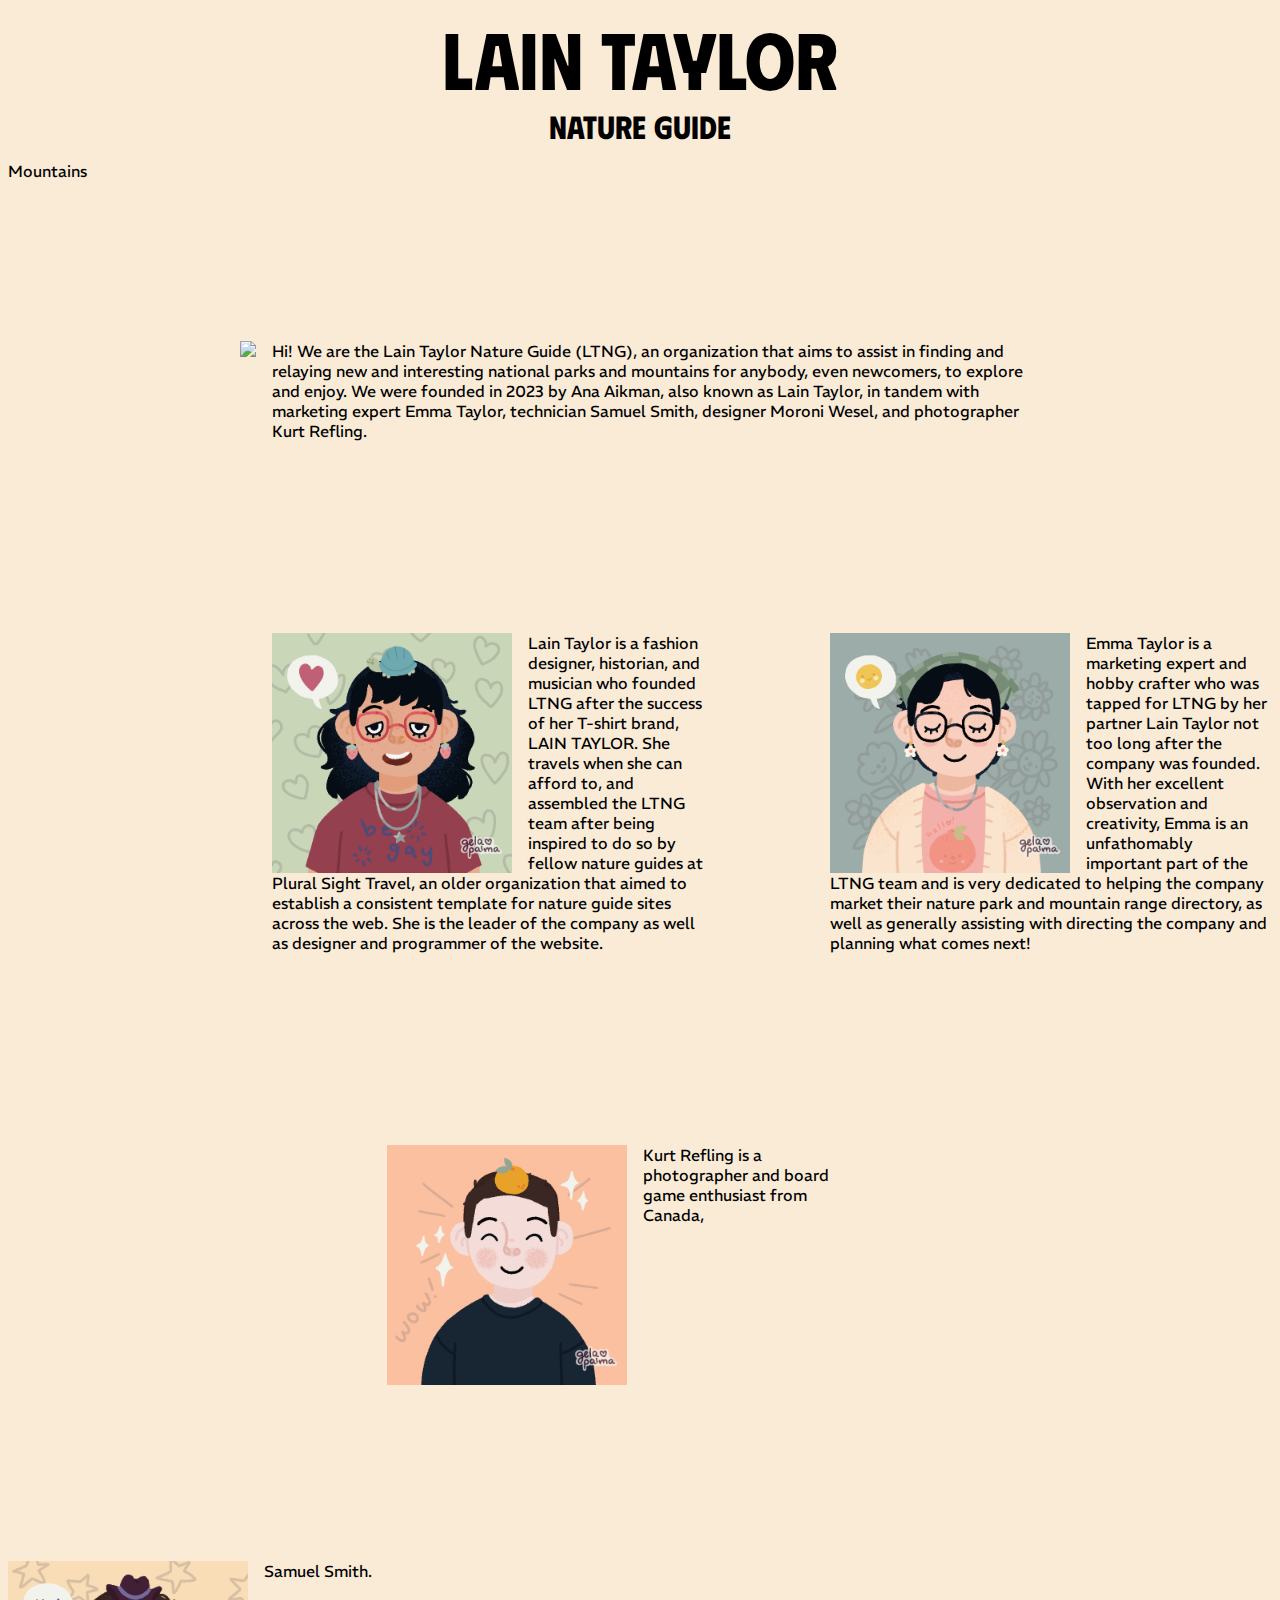
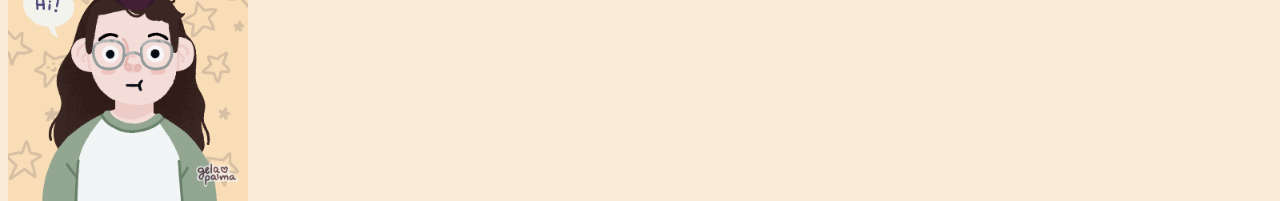
==== index.html @ 3f3a0c56 "Initial commit" ====
<!DOCTYPE html>
<html lang="en">
<head>
    <meta charset="UTF-8">
    <meta name="viewport" content="width=device-width, initial-scale=1.0">
    <title>Document</title>
    <link rel="preconnect" href="https://fonts.googleapis.com">
    <link rel="preconnect" href="https://fonts.gstatic.com" crossorigin>
    <link href="https://fonts.googleapis.com/css2?family=Phudu:wght@500;600;700&family=REM:wght@300;400;500;600;700&display=swap" rel="stylesheet">
    <link rel="stylesheet" href="styles.css" type="text/css">
</head>
<body>
    <h1 class="title">Lain Taylor</h1>
    <h1 class="subtitle">Nature Guide</h1>
    <div class="center">
        <p><a>Mountains</a></p>
    </div>
    <div class="intro">
        <p><img class="profile" src="images\profile\main.jpg">Hi! We are the Lain Taylor Nature Guide (LTNG), 
            an organization that aims to assist in finding and relaying new and interesting national parks and mountains for 
            anybody, even newcomers, to explore and enjoy. We were founded in 2023 by Ana Aikman, also known as Lain Taylor, in tandem with
            marketing expert Emma Taylor, technician Samuel Smith, designer Moroni Wesel, and photographer Kurt Refling.</p>
    </div>
    <div class="set">
        <div class="blurb" id="emma">
            <p><img class="profile" src="images\profile\emma.png">Emma Taylor is a marketing expert and hobby crafter
            who was tapped for LTNG by her partner Lain Taylor not too long after the company was founded. With her
            excellent observation and creativity, Emma is an unfathomably important part of the LTNG team and is very
            dedicated to helping the company market their nature park and mountain range directory, as well as generally
            assisting with directing the company and planning what comes next!</p>
        </div>
        <div class="blurb" id="lain">
            <p><img class="profile" src="images\profile\lain.png">Lain Taylor is a fashion designer, historian, and musician
            who founded LTNG after the success of her T-shirt brand, LAIN TAYLOR. She travels when she can afford to,
            and assembled the LTNG team after being inspired to do so by fellow nature guides at Plural Sight Travel, 
            an older organization that aimed to establish a consistent template for nature guide sites across the web.
            She is the leader of the company as well as designer and programmer of the website.</p>
        </div>
        <div class="blurb" id="kurt">
            <p><img class="profile" src="images\profile\kurt.png">Kurt Refling is a photographer and board game enthusiast from
            Canada, </p>
        </div>
        <div class="blurb" id="sam">
            <p><img class="profile" src="images\profile\sam.png">Samuel Smith.</p>
        </div>
    </div>
</body>
</html>
---- styles.css ----
body {
    background-color: antiquewhite;
}
p {
    font-family: 'REM', sans-serif;
}
.blurb {
    width: 5em;
    margin-top: 10em;
}
.center {
    margin: auto;
}
.intro {
    width: 50em;
    margin: auto;
    margin-top: 10em;
}
.profile {
    height: 15em;
    float: left;
    margin-right: 1em;
}
.set {
    width: 100%;
}
.subtitle {
    text-align: center;
    font-family: 'Phudu';
    margin: auto;
}
.title {
    font-family: 'Phudu', sans-serif;
    font-size: 5em;
    text-align: center;
    margin: auto;
}
#emma {
    width: 35%;
    float: right;
    margin-bottom: 1em;
}
#kurt {
    width: 35%;
    float: right;
}
#lain {
    width: 35%;
    float: left;
}
#sam {
    width: 35%;
    float: left;
}
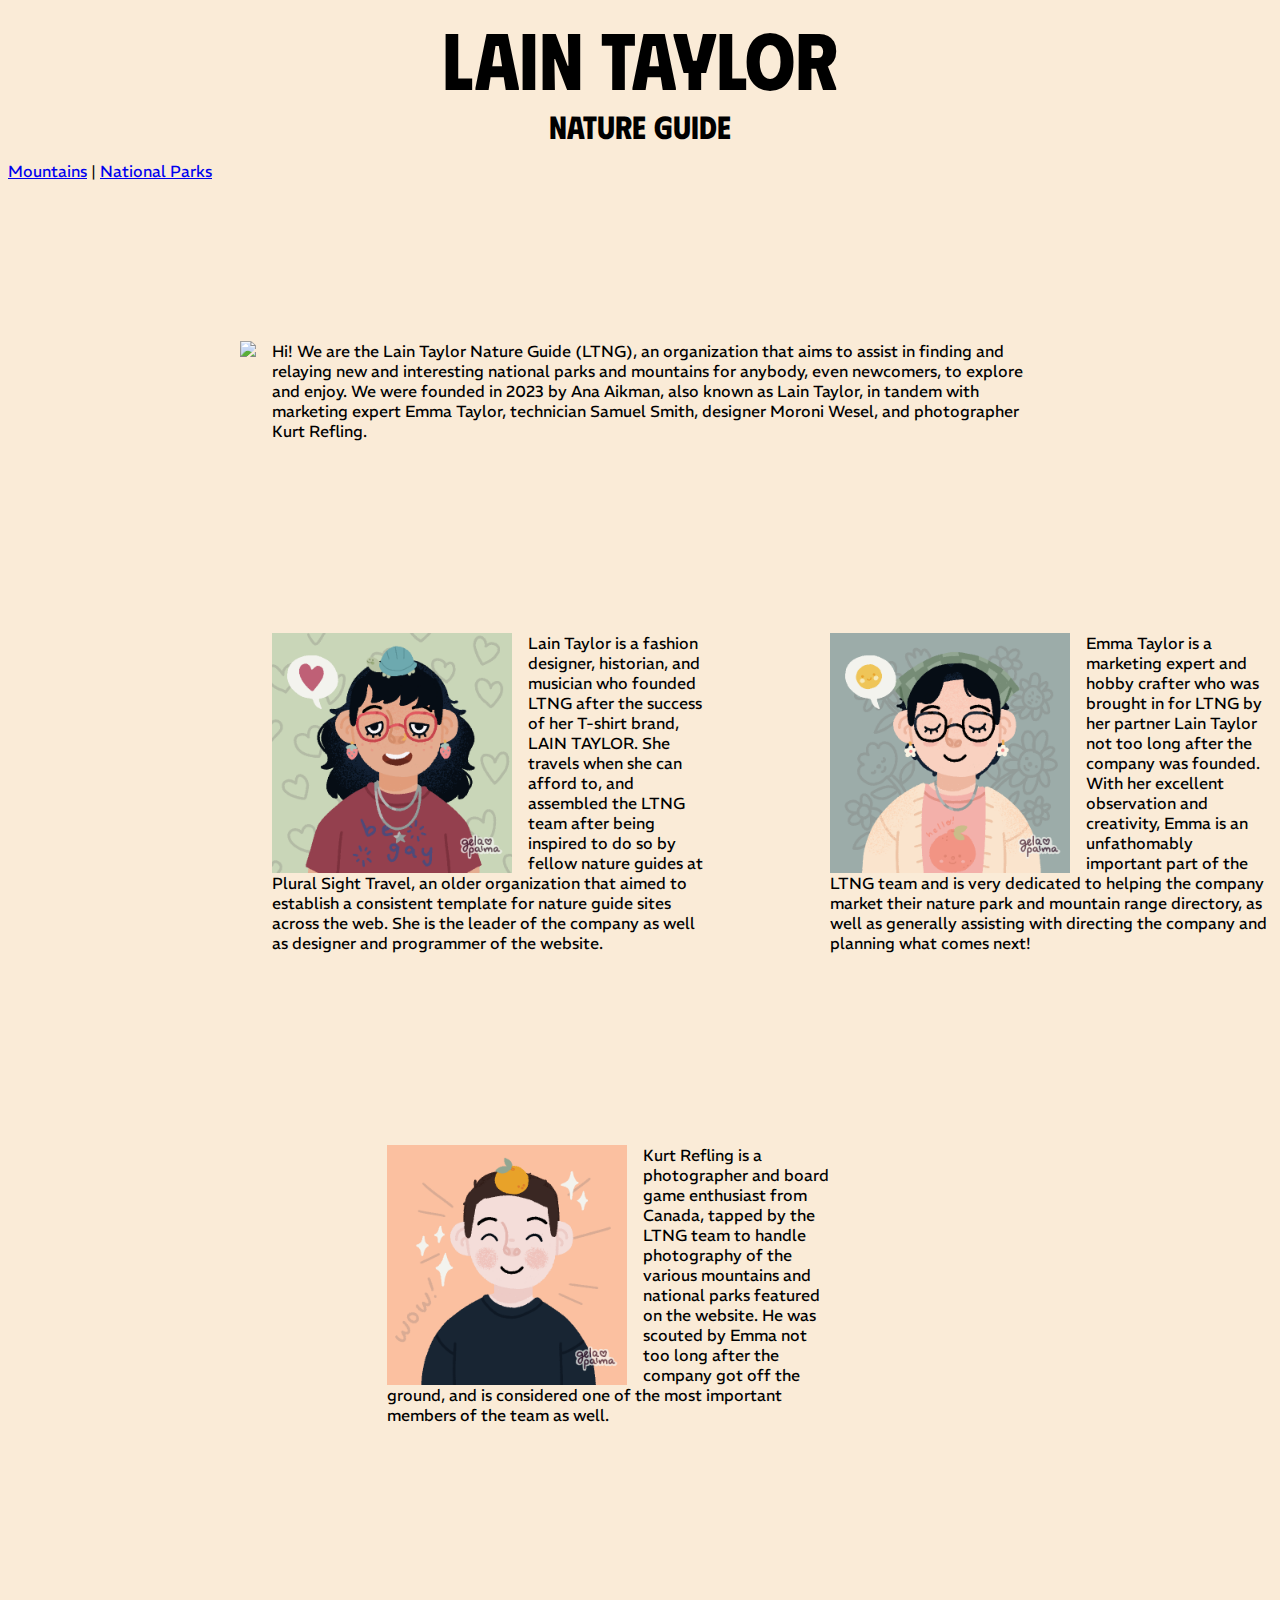
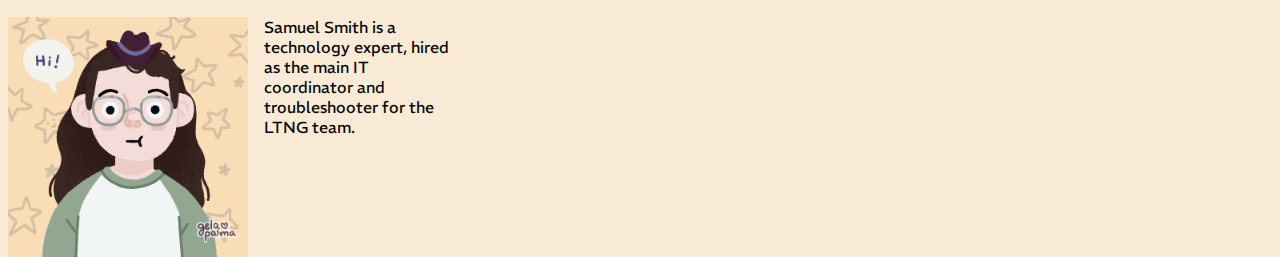
==== commit a899b201: "Added more to index and parks" ====
--- a/index.html
+++ b/index.html
@@ -3,7 +3,7 @@
 <head>
     <meta charset="UTF-8">
     <meta name="viewport" content="width=device-width, initial-scale=1.0">
-    <title>Document</title>
+    <title>Home - Lain Taylor Nature Guide</title>
     <link rel="preconnect" href="https://fonts.googleapis.com">
     <link rel="preconnect" href="https://fonts.gstatic.com" crossorigin>
     <link href="https://fonts.googleapis.com/css2?family=Phudu:wght@500;600;700&family=REM:wght@300;400;500;600;700&display=swap" rel="stylesheet">
@@ -13,7 +13,7 @@
     <h1 class="title">Lain Taylor</h1>
     <h1 class="subtitle">Nature Guide</h1>
     <div class="center">
-        <p><a>Mountains</a></p>
+        <p><a href="./mountains.html">Mountains</a> | <a href="./parks.html">National Parks</a></p>
     </div>
     <div class="intro">
         <p><img class="profile" src="images\profile\main.jpg">Hi! We are the Lain Taylor Nature Guide (LTNG), 
@@ -24,7 +24,7 @@
     <div class="set">
         <div class="blurb" id="emma">
             <p><img class="profile" src="images\profile\emma.png">Emma Taylor is a marketing expert and hobby crafter
-            who was tapped for LTNG by her partner Lain Taylor not too long after the company was founded. With her
+            who was brought in for LTNG by her partner Lain Taylor not too long after the company was founded. With her
             excellent observation and creativity, Emma is an unfathomably important part of the LTNG team and is very
             dedicated to helping the company market their nature park and mountain range directory, as well as generally
             assisting with directing the company and planning what comes next!</p>
@@ -38,10 +38,13 @@
         </div>
         <div class="blurb" id="kurt">
             <p><img class="profile" src="images\profile\kurt.png">Kurt Refling is a photographer and board game enthusiast from
-            Canada, </p>
+            Canada, tapped by the LTNG team to handle photography of the various mountains and national parks featured on the website.
+            He was scouted by Emma not too long after the company got off the ground, and is considered one of the most important members
+            of the team as well.</p>
         </div>
         <div class="blurb" id="sam">
-            <p><img class="profile" src="images\profile\sam.png">Samuel Smith.</p>
+            <p><img class="profile" src="images\profile\sam.png">Samuel Smith is a technology expert, hired as the main IT coordinator and troubleshooter
+            for the LTNG team.</p>
         </div>
     </div>
 </body>
--- a/styles.css
+++ b/styles.css
@@ -1,53 +1,81 @@
 body {
     background-color: antiquewhite;
 }
+
+button {
+    font-family: 'REM', sans-serif;
+}
+
+h1 {
+    font-family: 'Phudu', sans-serif;
+}
+
+input {
+    font-family: 'REM', sans-serif;
+}
+
+input::placeholder {
+    font-family: 'REM', sans-serif;
+}
+
 p {
     font-family: 'REM', sans-serif;
 }
+
 .blurb {
     width: 5em;
     margin-top: 10em;
 }
+
 .center {
     margin: auto;
 }
+
 .intro {
     width: 50em;
     margin: auto;
     margin-top: 10em;
 }
+
 .profile {
     height: 15em;
     float: left;
     margin-right: 1em;
 }
+
 .set {
     width: 100%;
 }
+
 .subtitle {
     text-align: center;
-    font-family: 'Phudu';
+    font-family: 'Phudu', sans-serif;
     margin: auto;
 }
+
 .title {
     font-family: 'Phudu', sans-serif;
     font-size: 5em;
     text-align: center;
     margin: auto;
 }
+
 #emma {
     width: 35%;
     float: right;
     margin-bottom: 1em;
 }
+
 #kurt {
     width: 35%;
     float: right;
 }
+
 #lain {
     width: 35%;
     float: left;
 }
+
 #sam {
     width: 35%;
     float: left;
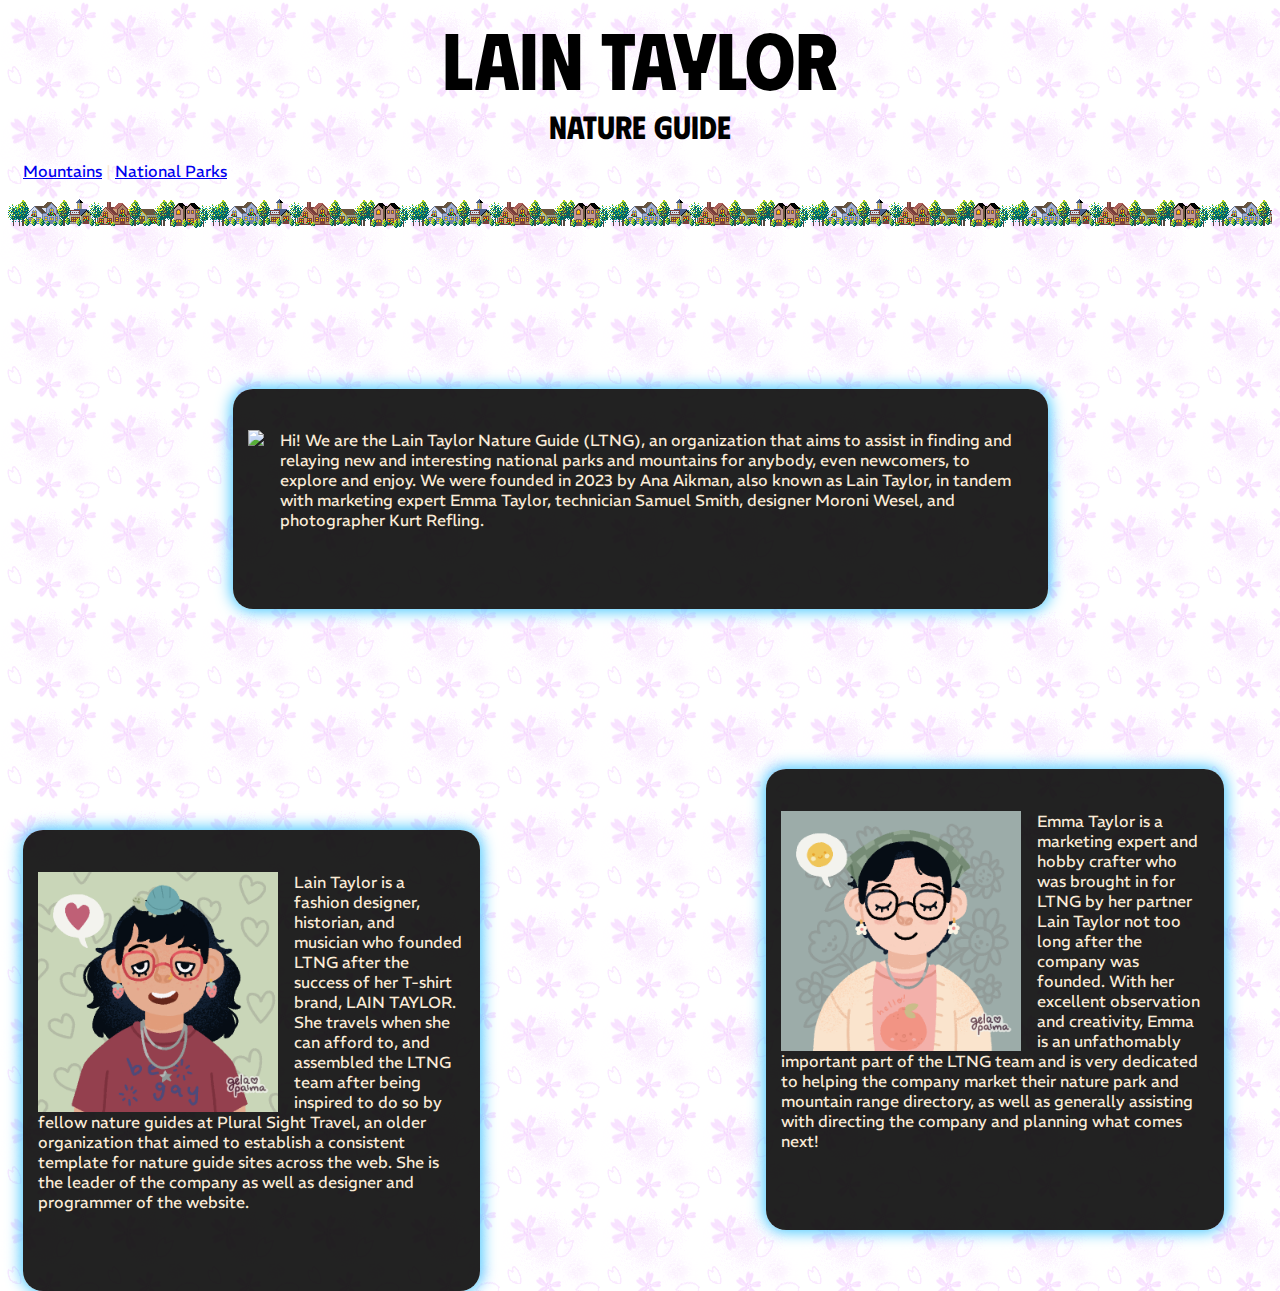
==== commit 709373ea: "changed background and divider layout" ====
--- a/index.html
+++ b/index.html
@@ -15,37 +15,28 @@
     <div class="center">
         <p><a href="./mountains.html">Mountains</a> | <a href="./parks.html">National Parks</a></p>
     </div>
+    <div class="house"></div>
     <div class="intro">
-        <p><img class="profile" src="images\profile\main.jpg">Hi! We are the Lain Taylor Nature Guide (LTNG), 
+        <p><img class="profile" src="assets\images\profile\main.JPG">Hi! We are the Lain Taylor Nature Guide (LTNG), 
             an organization that aims to assist in finding and relaying new and interesting national parks and mountains for 
             anybody, even newcomers, to explore and enjoy. We were founded in 2023 by Ana Aikman, also known as Lain Taylor, in tandem with
             marketing expert Emma Taylor, technician Samuel Smith, designer Moroni Wesel, and photographer Kurt Refling.</p>
     </div>
     <div class="set">
         <div class="blurb" id="emma">
-            <p><img class="profile" src="images\profile\emma.png">Emma Taylor is a marketing expert and hobby crafter
+            <p><img class="profile" src="assets\images\profile\emma.png">Emma Taylor is a marketing expert and hobby crafter
             who was brought in for LTNG by her partner Lain Taylor not too long after the company was founded. With her
             excellent observation and creativity, Emma is an unfathomably important part of the LTNG team and is very
             dedicated to helping the company market their nature park and mountain range directory, as well as generally
             assisting with directing the company and planning what comes next!</p>
         </div>
         <div class="blurb" id="lain">
-            <p><img class="profile" src="images\profile\lain.png">Lain Taylor is a fashion designer, historian, and musician
+            <p><img class="profile" src="assets\images\profile\lain.png">Lain Taylor is a fashion designer, historian, and musician
             who founded LTNG after the success of her T-shirt brand, LAIN TAYLOR. She travels when she can afford to,
             and assembled the LTNG team after being inspired to do so by fellow nature guides at Plural Sight Travel, 
             an older organization that aimed to establish a consistent template for nature guide sites across the web.
             She is the leader of the company as well as designer and programmer of the website.</p>
         </div>
-        <div class="blurb" id="kurt">
-            <p><img class="profile" src="images\profile\kurt.png">Kurt Refling is a photographer and board game enthusiast from
-            Canada, tapped by the LTNG team to handle photography of the various mountains and national parks featured on the website.
-            He was scouted by Emma not too long after the company got off the ground, and is considered one of the most important members
-            of the team as well.</p>
-        </div>
-        <div class="blurb" id="sam">
-            <p><img class="profile" src="images\profile\sam.png">Samuel Smith is a technology expert, hired as the main IT coordinator and troubleshooter
-            for the LTNG team.</p>
-        </div>
     </div>
 </body>
 </html>--- a/styles.css
+++ b/styles.css
@@ -1,9 +1,20 @@
 body {
     background-color: antiquewhite;
+    background-image: url("assets/elements/flowersbg.gif");
 }
 
 button {
     font-family: 'REM', sans-serif;
+}
+
+div {
+    margin-bottom: 40px;
+    padding-left: 15px;
+}
+
+div p {
+    color: antiquewhite;
+    padding-right: 4%;
 }
 
 h1 {
@@ -23,18 +34,45 @@
 }
 
 .blurb {
+    margin: 0 auto;
+    background: rgb(10, 10, 10, 0.9);
+    border-radius: 20px;
     width: 5em;
     margin-top: 10em;
+    padding-top: 2%;
+    padding-bottom: 5%;
+    /*Quick guide to box-shadow:
+    First two numbers are vertical and horizontal offset.
+    Third number is how far to spread the fuzzy effect.
+    Fourth number is how much solid border/shadow there should be before the fuzzy effect begins.
+    */
+    box-shadow: 0px 0px 15px 2px #42c6ff;
 }
 
 .center {
     margin: auto;
 }
 
+.house {
+    background: url("assets/elements/housediv.gif");
+    height: 32px;
+}
+
 .intro {
+    margin: 0 auto;
+    background: rgb(10, 10, 10, 0.9);
+    border-radius: 20px;
     width: 50em;
     margin: auto;
     margin-top: 10em;
+    padding-top: 2%;
+    padding-bottom: 5%;
+    /*Quick guide to box-shadow:
+    First two numbers are vertical and horizontal offset.
+    Third number is how far to spread the fuzzy effect.
+    Fourth number is how much solid border/shadow there should be before the fuzzy effect begins.
+    */
+    box-shadow: 0px 0px 15px 2px #42c6ff;
 }
 
 .profile {
@@ -64,20 +102,12 @@
     width: 35%;
     float: right;
     margin-bottom: 1em;
-}
-
-#kurt {
-    width: 35%;
-    float: right;
+    margin-right: 5%;
 }
 
 #lain {
     width: 35%;
     float: left;
+    margin-right: 5%;
 }
 
-#sam {
-    width: 35%;
-    float: left;
-}
-
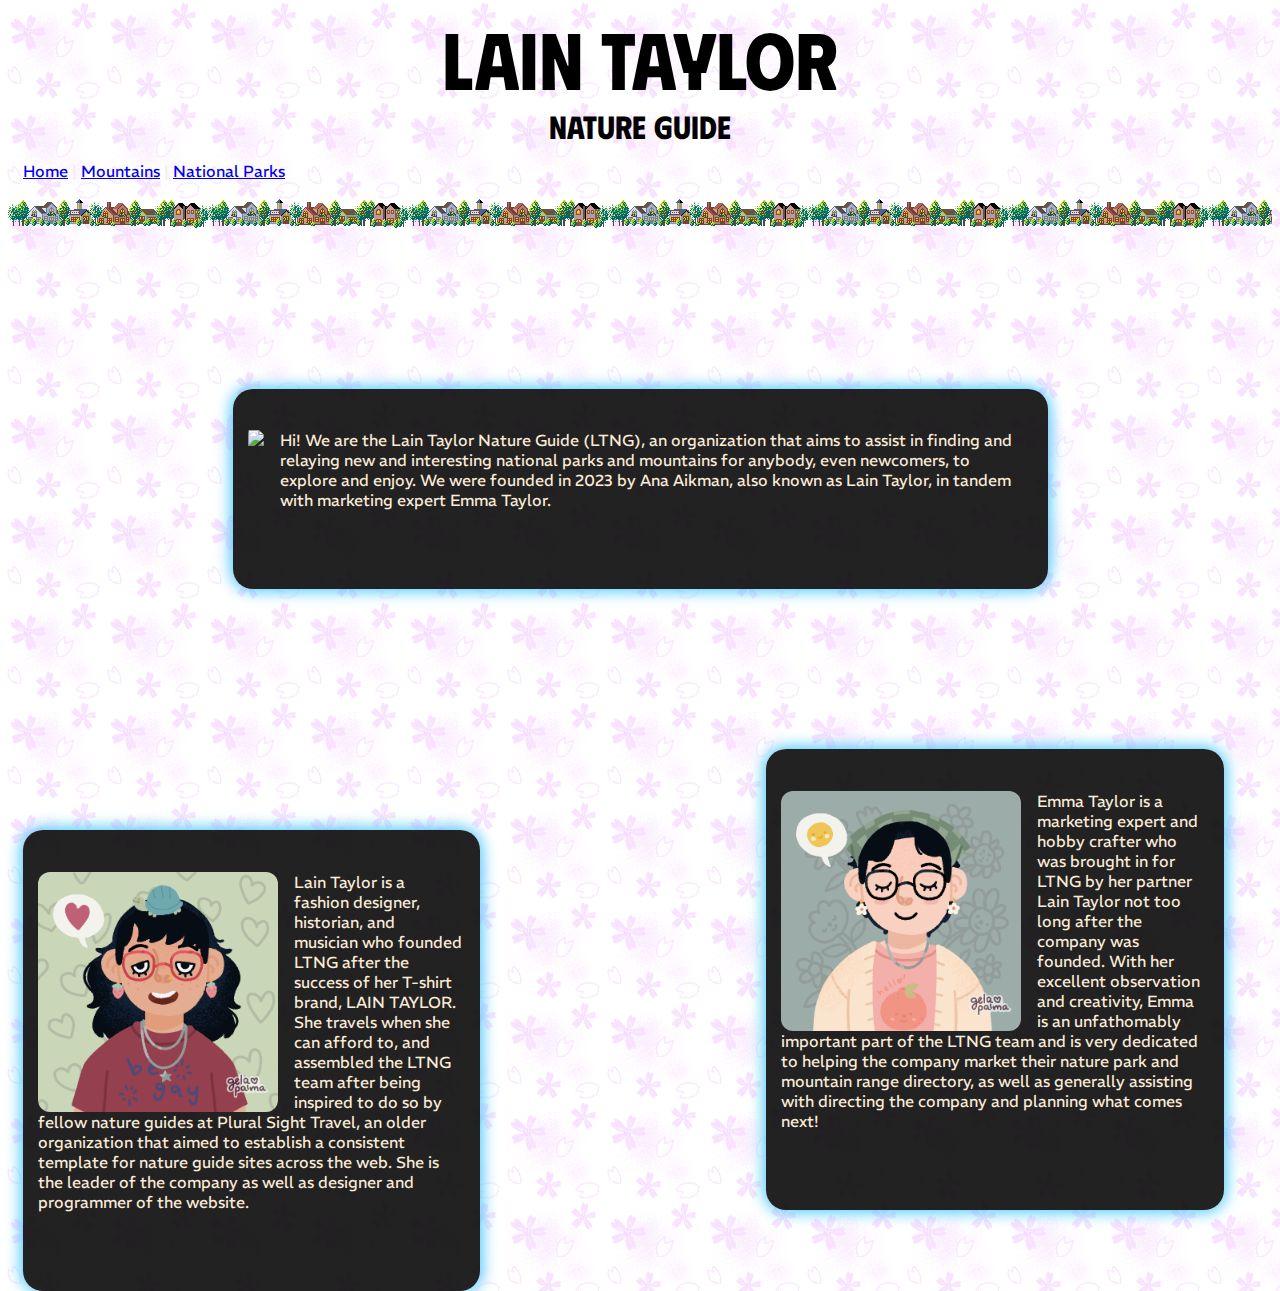
==== commit b410b2aa: "finished website!!!" ====
--- a/index.html
+++ b/index.html
@@ -13,14 +13,14 @@
     <h1 class="title">Lain Taylor</h1>
     <h1 class="subtitle">Nature Guide</h1>
     <div class="center">
-        <p><a href="./mountains.html">Mountains</a> | <a href="./parks.html">National Parks</a></p>
+        <p> <a href="./index.html">Home</a> | <a href="./mountains.html">Mountains</a> | <a href="./parks.html">National Parks</a></p>
     </div>
     <div class="house"></div>
     <div class="intro">
         <p><img class="profile" src="assets\images\profile\main.JPG">Hi! We are the Lain Taylor Nature Guide (LTNG), 
             an organization that aims to assist in finding and relaying new and interesting national parks and mountains for 
             anybody, even newcomers, to explore and enjoy. We were founded in 2023 by Ana Aikman, also known as Lain Taylor, in tandem with
-            marketing expert Emma Taylor, technician Samuel Smith, designer Moroni Wesel, and photographer Kurt Refling.</p>
+            marketing expert Emma Taylor.</p>
     </div>
     <div class="set">
         <div class="blurb" id="emma">
--- a/styles.css
+++ b/styles.css
@@ -17,6 +17,10 @@
     padding-right: 4%;
 }
 
+div img {
+    border-radius: 5%;
+}
+
 h1 {
     font-family: 'Phudu', sans-serif;
 }
@@ -29,7 +33,16 @@
     font-family: 'REM', sans-serif;
 }
 
+option {
+    font-family: 'REM', sans-serif;
+}
+
+
 p {
+    font-family: 'REM', sans-serif;
+}
+
+select {
     font-family: 'REM', sans-serif;
 }
 
@@ -65,6 +78,22 @@
     width: 50em;
     margin: auto;
     margin-top: 10em;
+    padding-top: 2%;
+    padding-bottom: 5%;
+    /*Quick guide to box-shadow:
+    First two numbers are vertical and horizontal offset.
+    Third number is how far to spread the fuzzy effect.
+    Fourth number is how much solid border/shadow there should be before the fuzzy effect begins.
+    */
+    box-shadow: 0px 0px 15px 2px #42c6ff;
+}
+
+.mountain {
+    margin: 0 auto;
+    background: rgb(10, 10, 10, 0.9);
+    border-radius: 20px;
+    width: 70%;
+    margin-top: 1em;
     padding-top: 2%;
     padding-bottom: 5%;
     /*Quick guide to box-shadow:
